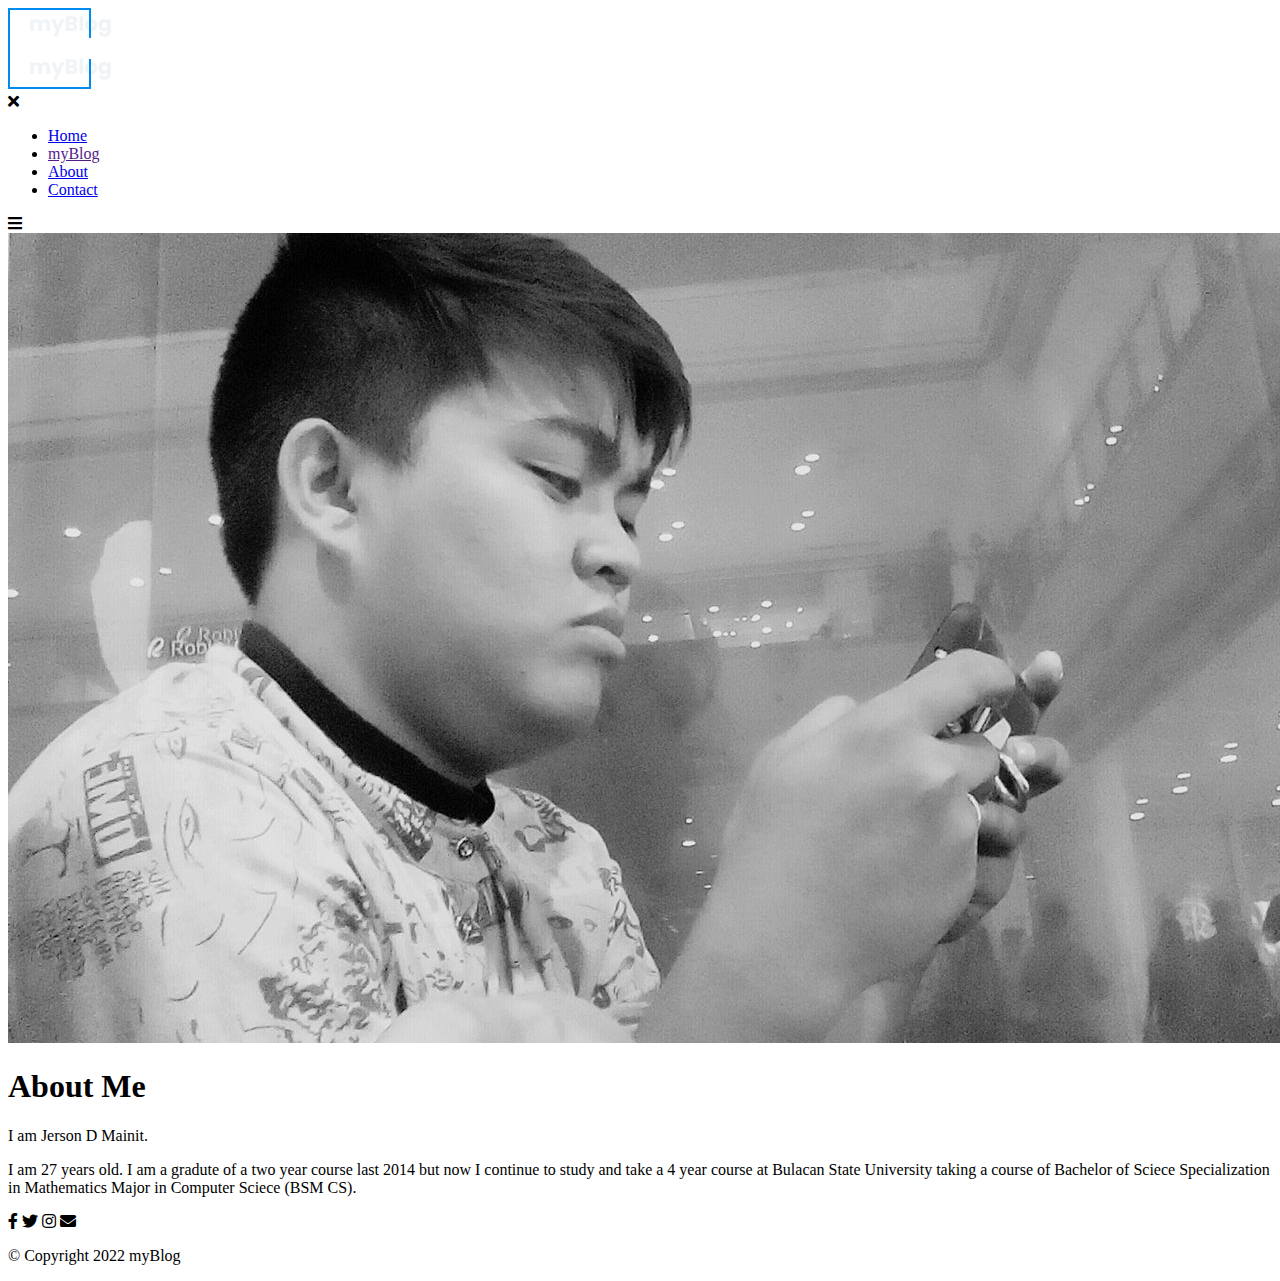
==== pages/about.html @ 1178785e "change css directory" ====
<!DOCTYPE html>
<html lang="en">
  <head>
    <meta charset="UTF-8" />
    <meta http-equiv="X-UA-Compatible" content="IE=edge" />
    <meta name="viewport" content="width=device-width, initial-scale=1.0" />
    <title>myBlog</title>
    <link rel="preconnect" href="https://fonts.gstatic.com" />
    <link
      href="https://fonts.googleapis.com/css2?family=Poppins:wght@300;400;500;600;700;800;900&display=swap"
      rel="stylesheet"
    />
    <link rel="stylesheet" type="text/css" href="styles\styleAbout.css" />
    <link
      rel="stylesheet"
      href="https://use.fontawesome.com/releases/v5.15.3/css/all.css"
    />
  </head>
  <body>
    <div class="container-fluid">
      <div class="background">
        <div class="cube"></div>
        <div class="cube"></div>
        <div class="cube"></div>
        <div class="cube"></div>
        <div class="cube"></div>
        <section class="header">
          <nav>
            <a href="..\index.html"><img src="..\images\logo.svg" alt="" /></a>
            <div class="navlinks">
              <i class="fas fa-times" id="close-menu"></i>
              <ul>
                <li><a href="..\index.html">Home</a></li>
                <li><a href="">myBlog</a></li>
                <li><a href="about.html">About</a></li>
                <li><a href="#footers">Contact</a></li>
              </ul>
            </div>
            <i class="fas fa-bars" id="open-menu"></i>
          </nav>
        </section>
        <!--about section-->
        <section class="about">
          <div class="row">
            <div class="about-col">
              <img src="..\images\about_me.jpg" alt="" />
            </div>
          </div>
          <div class="row">
            <div class="about-col">
              <h1>About Me</h1>
              <p>I am Jerson D Mainit.</p>
              <p>
                I am 27 years old. I am a gradute of a two year course last 2014
                but now I continue to study and take a 4 year course at Bulacan
                State University taking a course of Bachelor of Sciece
                Specialization in Mathematics Major in Computer Sciece (BSM CS).
              </p>
            </div>
          </div>
        </section>

        <!--Contact-->
        <footer id="footers">
          <i class="social-icon fab fa-facebook-f"></i>
          <i class="social-icon fab fa-twitter"></i>
          <i class="social-icon fab fa-instagram"></i>
          <i class="social-icon fas fa-envelope"></i>
          <p>© Copyright 2022 myBlog</p>
        </footer>
      </div>
    </div>

    <script src="..\main.js"></script>
  </body>
</html>
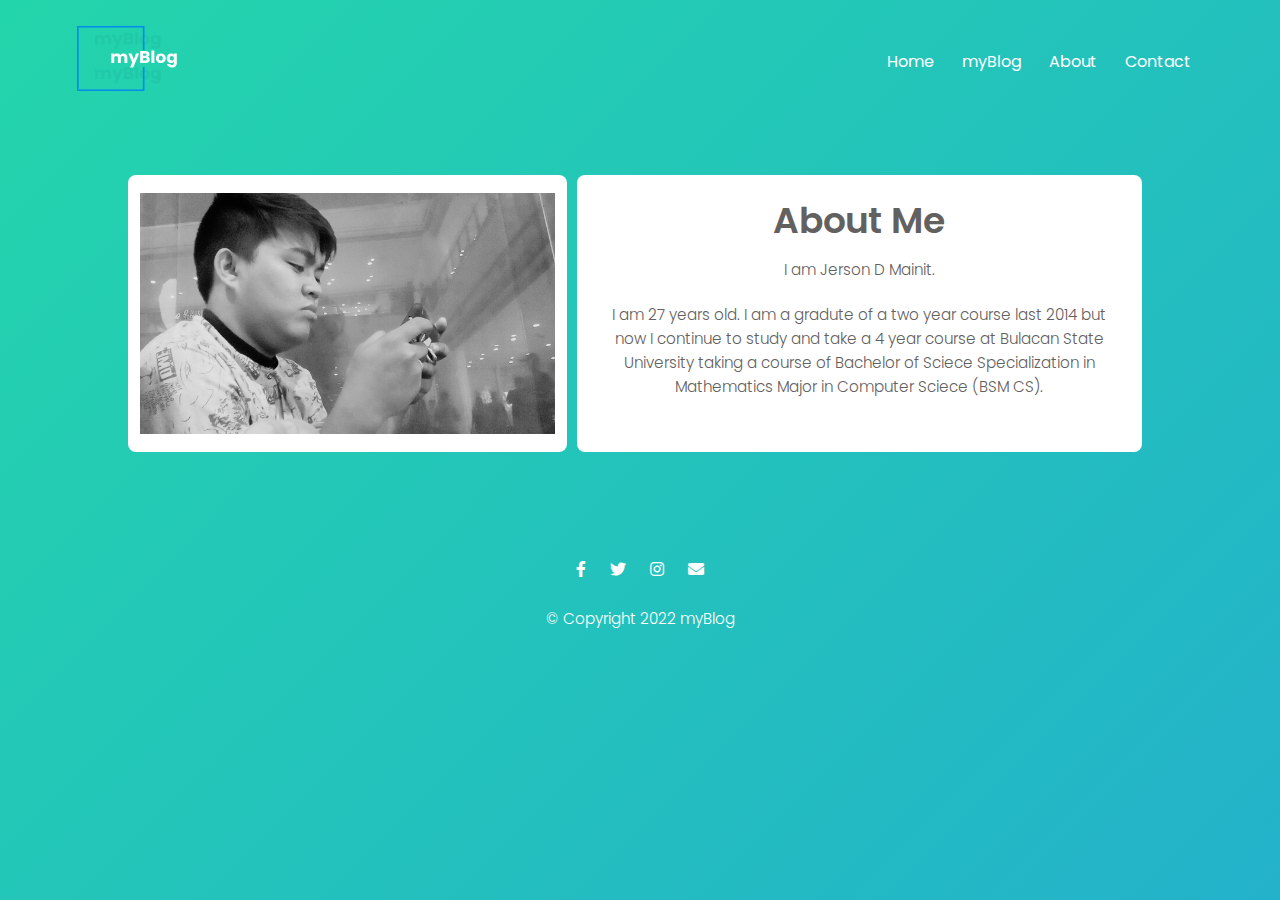
==== commit a956868e: "chnge css directory" ====
--- a/pages/about.html
+++ b/pages/about.html
@@ -10,7 +10,7 @@
       href="https://fonts.googleapis.com/css2?family=Poppins:wght@300;400;500;600;700;800;900&display=swap"
       rel="stylesheet"
     />
-    <link rel="stylesheet" type="text/css" href="styles\styleAbout.css" />
+    <link rel="stylesheet" type="text/css" href="/styles/styleAbout.css" />
     <link
       rel="stylesheet"
       href="https://use.fontawesome.com/releases/v5.15.3/css/all.css"
--- a/styles/styleAbout.css
+++ b/styles/styleAbout.css
@@ -0,0 +1,217 @@
+* {
+  margin: 0;
+  padding: 0;
+  box-sizing: border-box;
+  font-family: "Poppins", sans-serif;
+  font-size: 16px;
+}
+.container-fluid {
+  height: 100%;
+  margin: 0;
+  padding: 0;
+  width: 100%;
+  background: #fff;
+}
+.background {
+  background: linear-gradient(-45deg, #ee7752, #e73c7e, #23a6d5, #23d5ab);
+  background-size: 400% 400%;
+  animation: Gradient 15s ease infinite;
+  position: relative;
+  height: 100vh;
+  width: 100%;
+  overflow: hidden;
+  padding: 0;
+  margin: 0px;
+}
+.cube {
+  position: absolute;
+  top: 80vh;
+  left: 45vw;
+  width: 10px;
+  height: 10px;
+  border: solid 1px #d7d4e4;
+  transform-origin: top left;
+  transform: scale(0) rotate(0deg) translate(-50%, -50%);
+  animation: cube 12s ease-in forwards infinite;
+}
+.cube:nth-child(2n) {
+  border-color: #fff;
+}
+.cube:nth-child(2) {
+  animation-delay: 2s;
+  left: 25vw;
+  top: 40vh;
+}
+.cube:nth-child(3) {
+  animation-delay: 4s;
+  left: 75vw;
+  top: 50vh;
+}
+.cube:nth-child(4) {
+  animation-delay: 6s;
+  left: 90vw;
+  top: 10vh;
+}
+.cube:nth-child(5) {
+  animation-delay: 8s;
+  left: 10vw;
+  top: 85vh;
+}
+.cube:nth-child(6) {
+  animation-delay: 10s;
+  left: 50vw;
+  top: 10vh;
+}
+@keyframes Gradient {
+  0% {
+    background-position: 0% 50%;
+  }
+  50% {
+    background-position: 100% 50%;
+  }
+  100% {
+    background-position: 0% 50%;
+  }
+}
+@keyframes cube {
+  from {
+    transform: scale(0) rotate(0deg) translate(-50%, -50%);
+    opacity: 1;
+  }
+  to {
+    transform: scale(20) rotate(960deg) translate(-50%, -50%);
+    opacity: 0;
+  }
+}
+
+.header {
+  width: 100%;
+  position: relative;
+}
+nav {
+  display: flex;
+  justify-content: space-between;
+  align-items: center;
+  padding: 2% 6%;
+}
+nav img {
+  width: 100px;
+}
+.navlinks {
+  flex: 1;
+  text-align: right;
+}
+.navlinks ul li {
+  list-style: none;
+  display: inline-block;
+  padding: 0.5em 0.75em;
+  position: relative;
+}
+.navlinks ul li a {
+  color: #fff;
+  text-decoration: none;
+  font-size: 1rem;
+}
+.navlinks ul li::after {
+  content: "";
+  width: 0;
+  height: 2px;
+  background: #fff;
+  display: block;
+  margin: auto;
+  transition: 0.5s;
+}
+.navlinks ul li:hover::after {
+  width: 100%;
+}
+nav .fas {
+  display: none;
+}
+
+/*courses*/
+.about {
+  width: 80%;
+  margin: auto;
+  text-align: center;
+  display: flex;
+  justify-content: space-around;
+}
+h1 {
+  font-size: 2.25rem;
+  font-weight: 600;
+  color: rgb(99, 96, 96);
+}
+p {
+  color: rgb(99, 96, 96);
+  font-size: 0.95rem;
+  font-weight: 300;
+  line-height: 1.5rem;
+  padding: 0.675em;
+}
+.row {
+  margin-top: 5%;
+  display: flex;
+  justify-content: center;
+}
+.about-col {
+  background: #fff;
+  border-radius: 8px;
+  padding: 1.125em 0.75em;
+  box-sizing: border-box;
+  margin-right: 10px;
+}
+.about-col img {
+  max-width: 100%;
+  max-height: 100%;
+  height: 100%;
+  object-fit: cover;
+}
+/*footer*/
+#footers {
+  padding: 7% 15%;
+  text-align: center;
+  color: #fff;
+}
+#footers p {
+  color: #fff;
+}
+.social-icon {
+  margin: 20px 10px;
+}
+
+@media (max-width: 768px) {
+  .text-box h1 {
+    font-size: 1.125rem;
+  }
+  .navlinks ul li {
+    display: block;
+  }
+  .navlinks {
+    position: absolute;
+    background: #ff4436;
+    height: 100vh;
+    width: 65%;
+    top: 0;
+    right: -200%;
+    text-align: left;
+    z-index: 2;
+    transition: 0.8s;
+  }
+  nav .fas {
+    display: block;
+    color: #fff;
+    margin: 0.625em;
+    font-size: 1.375rem;
+    cursor: pointer;
+  }
+  .navlinks ul {
+    padding: 1.875em;
+  }
+  .row {
+    flex-direction: column;
+  }
+  .about {
+    display: flex;
+    flex-direction: column;
+  }
+}
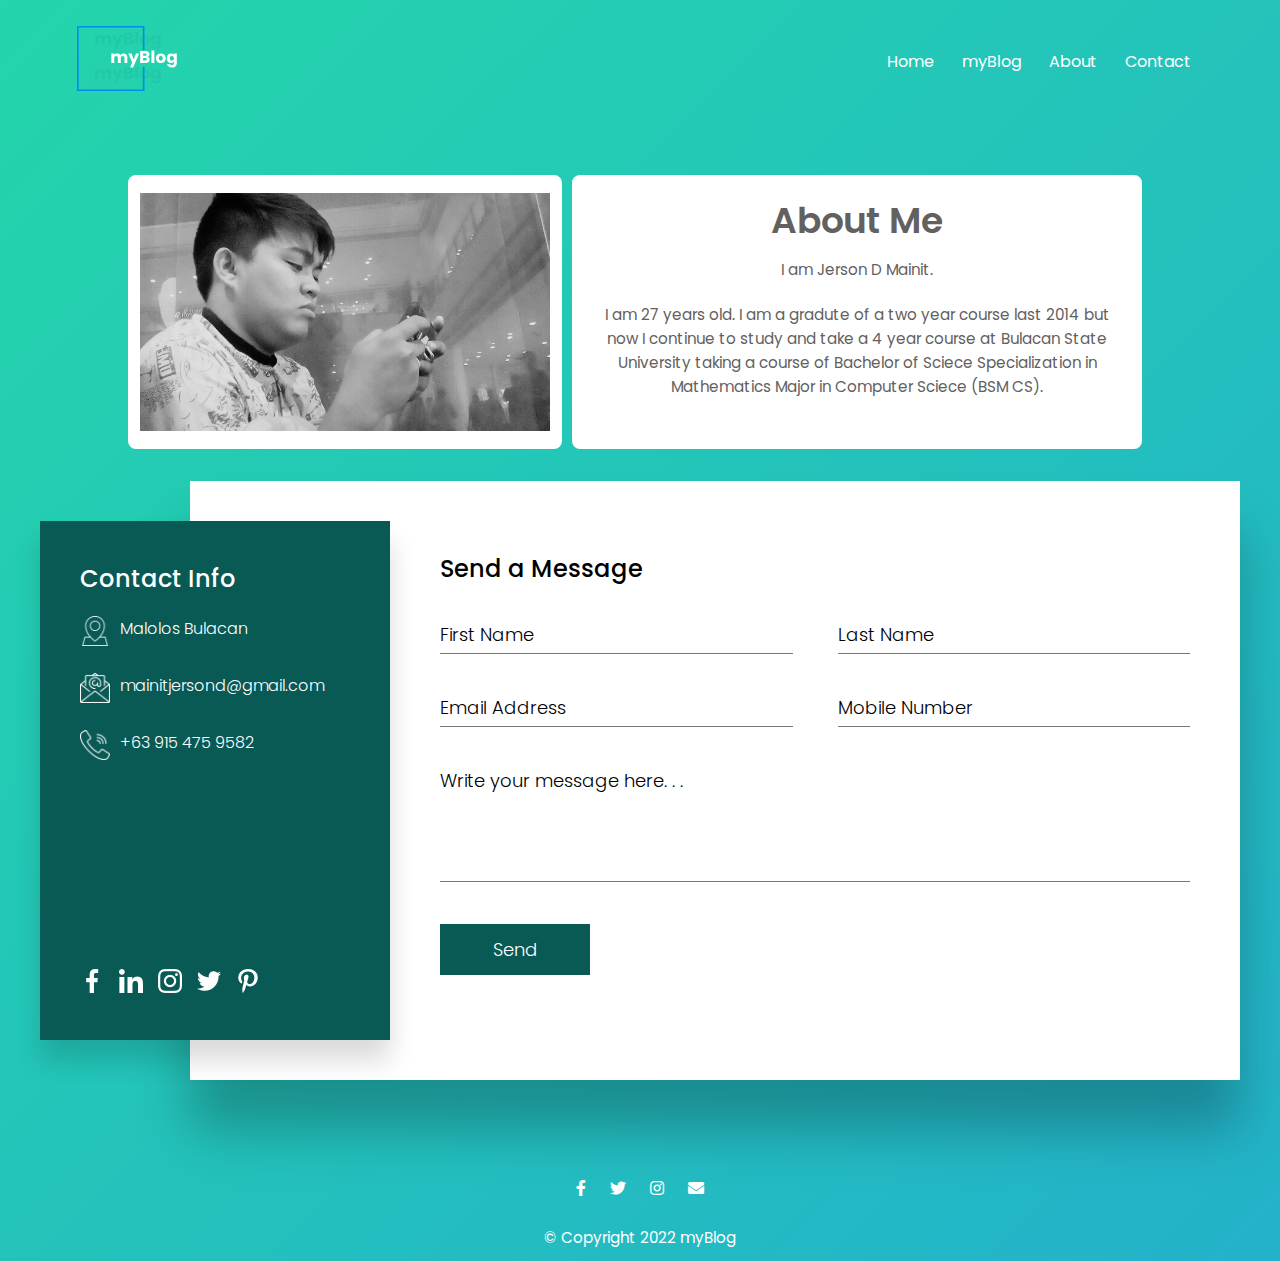
==== commit 32b9702e: "Done Next is Maintenance Page" ====
--- a/pages/about.html
+++ b/pages/about.html
@@ -10,7 +10,7 @@
       href="https://fonts.googleapis.com/css2?family=Poppins:wght@300;400;500;600;700;800;900&display=swap"
       rel="stylesheet"
     />
-    <link rel="stylesheet" type="text/css" href="/styles/styleAbout.css" />
+    <link rel="stylesheet" type="text/css" href="..\styles\styleAbout.css" />
     <link
       rel="stylesheet"
       href="https://use.fontawesome.com/releases/v5.15.3/css/all.css"
@@ -31,9 +31,9 @@
               <i class="fas fa-times" id="close-menu"></i>
               <ul>
                 <li><a href="..\index.html">Home</a></li>
-                <li><a href="">myBlog</a></li>
+                <li><a href="myBlog.html">myBlog</a></li>
                 <li><a href="about.html">About</a></li>
-                <li><a href="#footers">Contact</a></li>
+                <li><a href="#contact">Contact</a></li>
               </ul>
             </div>
             <i class="fas fa-bars" id="open-menu"></i>
@@ -59,8 +59,81 @@
             </div>
           </div>
         </section>
+        <!--Contact-->
+        <section id="contact">
+          <div class="contact_container">
+            <div class="contactInfo">
+              <div>
+                <h2>Contact Info</h2>
+                <ul class="info">
+                  <li>
+                    <span><img src="..\images\location.png" alt="" /></span>
+                    <span>Malolos Bulacan</span>
+                  </li>
+                  <li>
+                    <span><img src="..\images\mail.png" alt="" /></span>
+                    <span>mainitjersond@gmail.com</span>
+                  </li>
+                  <li>
+                    <span><img src="..\images\call.png" alt="" /></span>
+                    <span>+63 915 475 9582</span>
+                  </li>
+                </ul>
+              </div>
+              <ul class="social">
+                <li>
+                  <a
+                    href="https://www.facebook.com/jersonmainit18/"
+                    target="_blank"
+                    ><img src="..\images\fb.png" alt=""
+                  /></a>
+                </li>
+                <li>
+                  <a href=""><img src="..\images\link.png" alt="" /></a>
+                </li>
+                <li>
+                  <a href=""><img src="..\images\insta.png" alt="" /></a>
+                </li>
+                <li>
+                  <a href=""><img src="..\images\twitter.png" alt="" /></a>
+                </li>
+                <li>
+                  <a href=""><img src="..\images\pinteres.png" alt="" /></a>
+                </li>
+              </ul>
+            </div>
+            <div class="contactForm">
+              <h2>Send a Message</h2>
+              <div class="formBox">
+                <div class="inputBox w50">
+                  <input type="text" required />
+                  <span>First Name</span>
+                </div>
+                <div class="inputBox w50">
+                  <input type="text" required />
+                  <span>Last Name</span>
+                </div>
+                <div class="inputBox w50">
+                  <input type="email" required />
+                  <span>Email Address</span>
+                </div>
+                <div class="inputBox w50">
+                  <input type="text" required />
+                  <span>Mobile Number</span>
+                </div>
+                <div class="inputBox w100">
+                  <textarea required></textarea>
+                  <span>Write your message here. . . </span>
+                </div>
+                <div class="inputBox w100">
+                  <input type="submit" value="Send" />
+                </div>
+              </div>
+            </div>
+          </div>
+        </section>
 
-        <!--Contact-->
+        <!--footer-->
         <footer id="footers">
           <i class="social-icon fab fa-facebook-f"></i>
           <i class="social-icon fab fa-twitter"></i>
